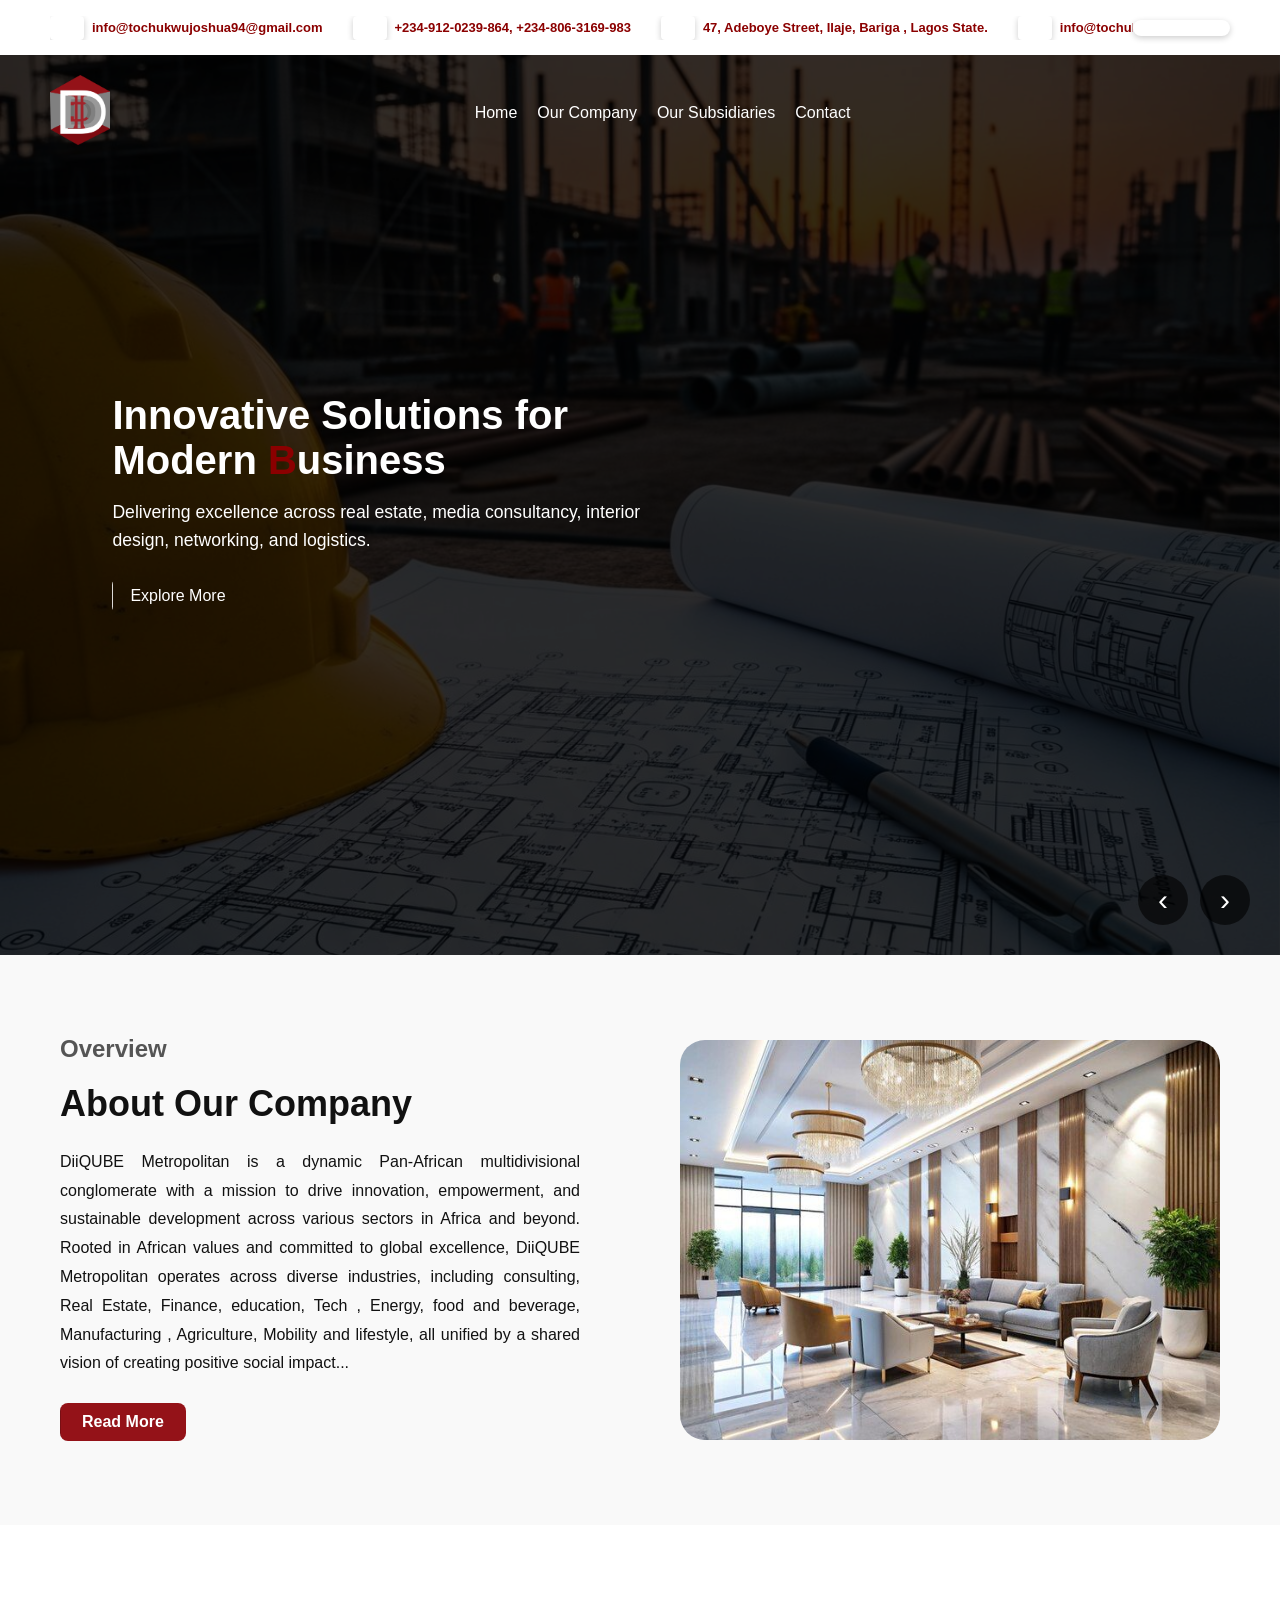
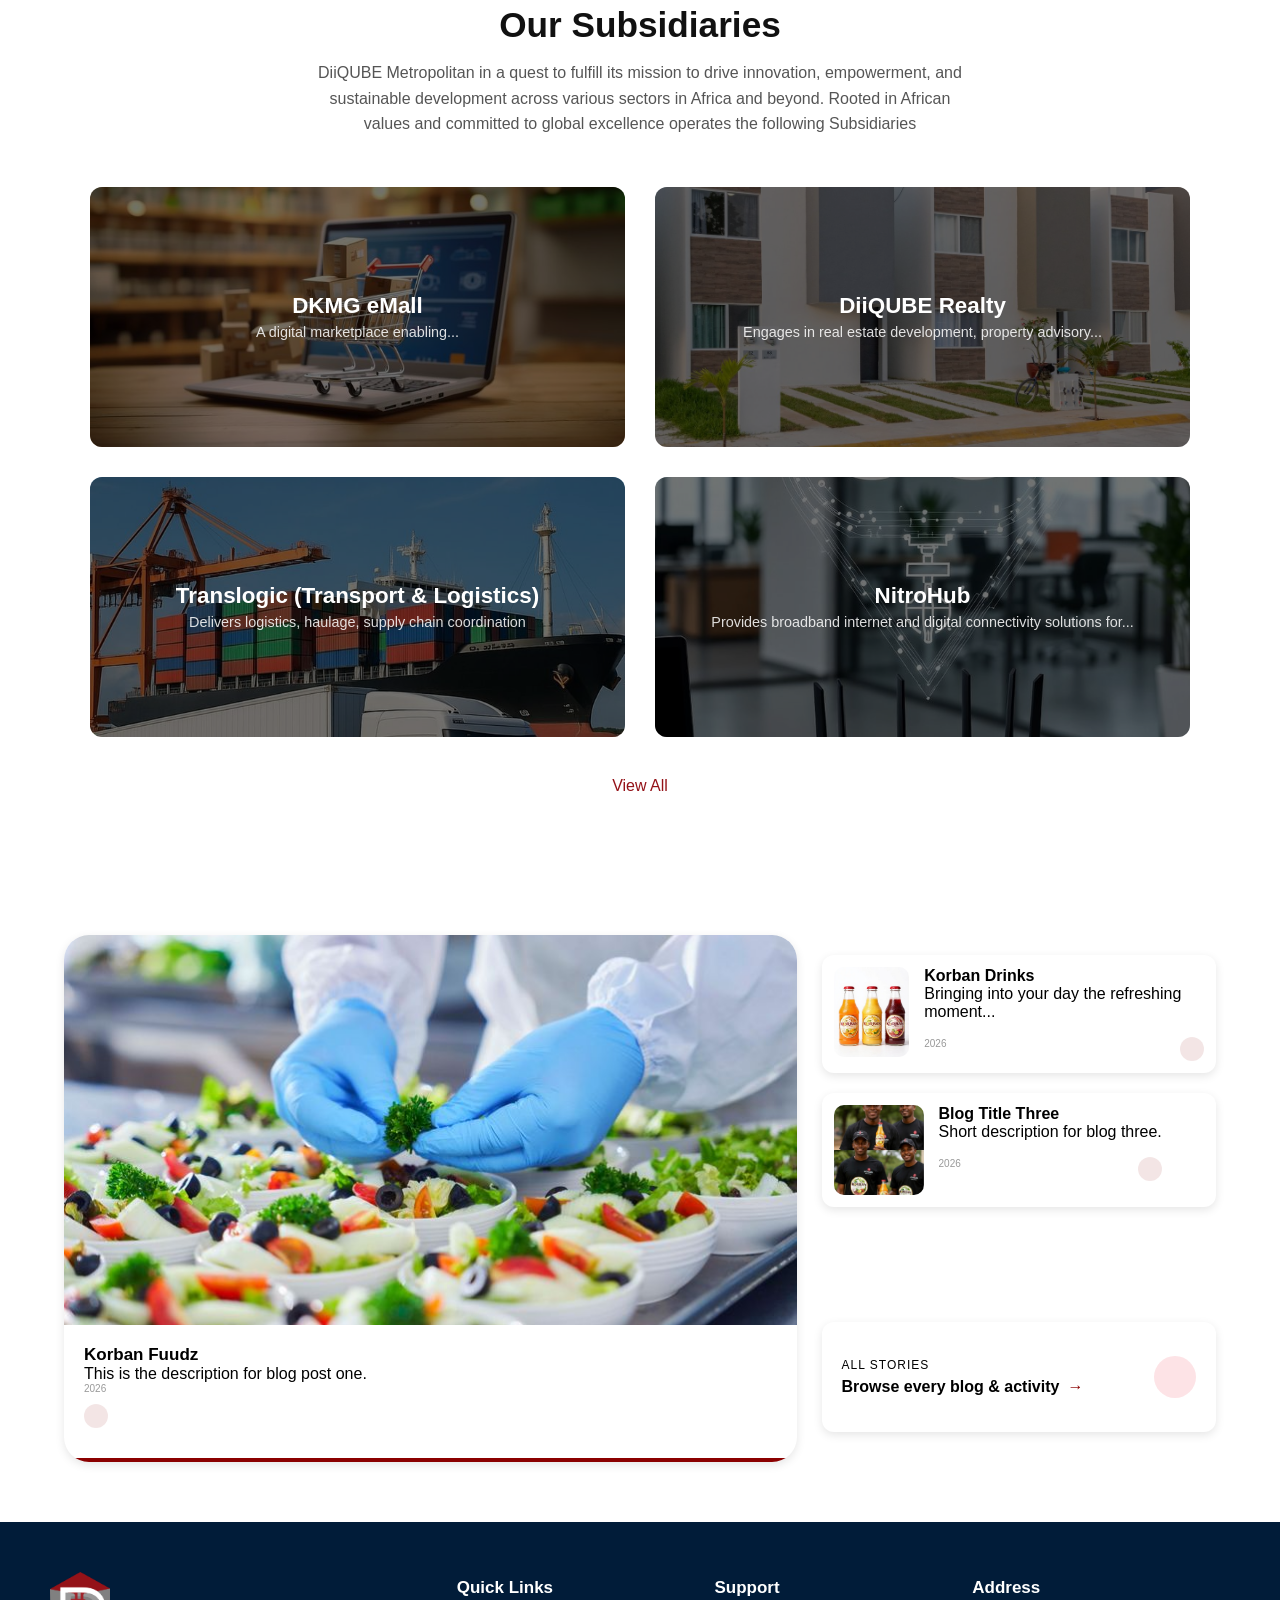
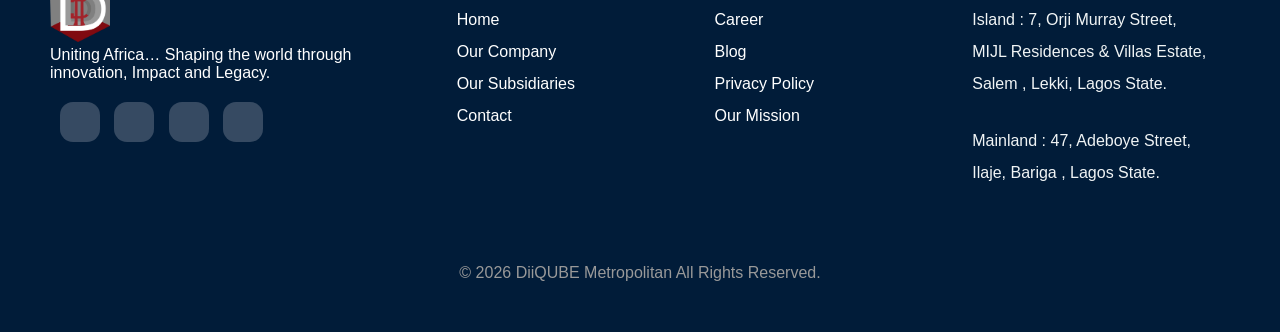
==== index.html @ 3208e8f5 "Add files via upload" ====
<!DOCTYPE html>
<html>
<head>
	<meta charset="utf-8">
	<meta name="viewport" content="width=device-width, initial-scale=1">
	<link rel="stylesheet" type="text/css" href="assets/css/styles.css">
	<link rel="stylesheet" href="https://cdnjs.cloudflare.com/ajax/libs/font-awesome/7.0.1/css/all.min.css" integrity="sha512-2SwdPD6INVrV/lHTZbO2nodKhrnDdJK9/kg2XD1r9uGqPo1cUbujc+IYdlYdEErWNu69gVcYgdxlmVmzTWnetw==" crossorigin="anonymous" referrerpolicy="no-referrer" />
	<title>Home - DiiQUBE</title>
</head>
<body>

<header class="header">

    <div class="top-nav">
        <div class="marquee-track">
            <a href="#">
                <i class="fa-solid fa-envelope"></i>
                info@tochukwujoshua94@gmail.com
            </a>

            <a href="#">
                <i class="fa-solid fa-phone"></i>
                +234-912-0239-864, +234-806-3169-983
            </a>

            <a href="#">
                <i class="fa-solid fa-location-dot"></i>
                47, Adeboye Street, Ilaje, Bariga , Lagos State.
            </a>

            <!-- duplicate for smooth loop -->
            <a href="#">
                <i class="fa-solid fa-envelope"></i>
                info@tochukwujoshua94@gmail.com
            </a>

            <a href="#">
                <i class="fa-solid fa-phone"></i>
                +234-912-0239-864
            </a>

            <a href="#">
                <i class="fa-solid fa-location-dot"></i>
                47, Adeboye Street, Ilaje, Bariga , Lagos State.
            </a>
        </div>
    </div>

    <div class="social-icons">
        <a href="#"><i class="fa-brands fa-facebook-f"></i></a>
        <a href="#"><i class="fa-brands fa-whatsapp"></i></a>
        <a href="#"><i class="fa-brands fa-instagram"></i></a>
        <a href="#"><i class="fa-brands fa-linkedin-in"></i></a>
    </div>

</header>

<nav id="navbar">

    <div class="container">
      <a href="index.html">
        <div class="logo">
            <img src="assets/img/logo.png"></div>
        </a>
        <nav class="nav-links">
            <a href="index.html">Home</a>
            <a href="about.html">Our Company</a>
            <div class="dropdown">
                <a href="our-subsidiaries.html" class="dropbtn">Our Subsidiaries</a>

                    <div class="dropdown-content">

                        <div class="dropdown-column">
                            <h4>Businesses</h4>
                            <a href="our-subsidiaries.html">DKMG eMall</a>
                            <a href="our-subsidiaries.html">Translogic</a>
                        </div>

                        <div class="dropdown-column">
                            <h4>Technology</h4>
                            <a href="our-subsidiaries.html">NitroHub</a>
                            <a href="our-subsidiaries.html">DiiQUBE Media</a>
                        </div>

                        <div class="dropdown-column">
                            <h4>Media</h4>
                            <a href="our-subsidiaries.html">Korban Sign...</a>
                            <a href="our-subsidiaries.html">DiiQUBE Realty</a>
                        </div>

                    </div>
                </div>

                <a href="contact.php">Contact</a>
        </nav>
    
        <div class="icon search-icon">
        <a href="#" aria-label="Search"><i class="fa-solid fa-magnifying-glass"></i></a>
</div>

<div class="icon hamburger">
    <a href="#" aria-label="Menu"><i class="fa-solid fa-bars"></i></a>
</div>

    </div>
</nav>


<section class="hero">
  <div class="slider">

    <div class="slide active">
      <img src="assets/img/engi.jpg" alt="">
        <div class="overlay"></div>

          <div class="content">
            <h1>Innovative Solutions for Modern <span>B</span>usiness</h1>
            <p>Delivering excellence across real estate, media consultancy, interior design, networking, and logistics.</p>
            <a href="contact.php" class="btn">Explore More</a>
          </div>
        </div>


    <div class="slide">
      <img src="assets/img/Mechatronics-2.jpg" alt="">
        <div class="overlay"></div>

          <div class="content">
            <h1>Turning Vision Into <span>R</span>eality</h1>
            <p>We combine creativity, technology, and expertise to build solutions that move businesses forward.</p>
            <a href="contact.php" class="btn">Get Started</a>
          </div>
        </div>

    <div class="slide">
      <img src="assets/img/health.jpg" alt="">
        <div class="overlay"></div>

          <div class="content">
            <h1>Excellence Across <span>M</span>ultiple Industries</h1>
            <p>From concept to execution, we provide strategic services that help brands grow and succeed.</p>
            <a href="contact.php" class="btn">Work With Us</a>
          </div>
          </div>
        </div>

  <div class="controls">
    <button class="prev" aria-label="Previous">‹</button>
    <button class="next" aria-label="Next">›</button>
  </div>
</section>



<section class="about">
  <div class="about-container">
    <!-- Left Text Grid -->
    <div class="about-text">
      <h3>Overview</h3>
      <h2>About Our Company</h2>
      <p>
        DiiQUBE Metropolitan is a dynamic Pan-African multidivisional conglomerate with a mission to drive innovation,
        empowerment, and sustainable development across various sectors in Africa and beyond. Rooted in African values
        and committed to global excellence, DiiQUBE Metropolitan operates across diverse industries, including consulting,
        Real Estate, Finance, education, Tech , Energy, food and beverage, Manufacturing , Agriculture, Mobility and
        lifestyle, all unified by a shared vision of creating positive social impact...

      </p>
      <a href="about.html" class="see-more">Read More</a>
    </div>

    <div class="about-images">
      <div class="slide-track">
        <img src="assets/img/interior.jpg" alt="Image 1">
        <img src="assets/img/energy.jpg" alt="Image 2">
        <img src="assets/img/fuudz.jpg" alt="Image 3">
      </div>
    </div>
    </div>
  </div>
</section>


<section class="subsidiaries">
    <div class="subsidiaries-container">

        <!-- Header -->
        <div class="subsidiaries-header">
            <h2>Our Subsidiaries</h2>
            <p>
                DiiQUBE Metropolitan in a quest to fulfill its mission to drive innovation, empowerment, and sustainable
                development across various sectors in Africa and beyond. Rooted in African values and committed to global
                excellence operates the following Subsidiaries
            </p>
        </div>

        <!-- Grid -->
        <div class="subsidiaries-grid">
            <div class="subsidiary-card">
                <img src="assets/img/eMall.jpg" alt="">
                <div class="overlay">
                    <h3>DKMG eMall</h3>
                    <span>A digital marketplace enabling...</span>
                </div>
            </div>

            <div class="subsidiary-card">
                <img src="assets/img/estate.jpg" alt="">
                <div class="overlay">
                    <h3>DiiQUBE Realty</h3>
                    <span> Engages in real estate development, property advisory...</span>
                </div>
            </div>

            <div class="subsidiary-card">
                <img src="assets/img/translogic.jpg" alt="">
                <div class="overlay">
                    <h3>Translogic (Transport & Logistics)</h3>
                    <span> Delivers logistics, haulage, supply chain coordination</span>
                </div>
            </div>

            <div class="subsidiary-card">
                <img src="assets/img/nitro.jpg" alt="">
                <div class="overlay">
                    <h3>NitroHub</h3>
                    <span> Provides broadband internet and digital connectivity solutions for...</span>
                </div>
            </div>
        </div>

        <!-- Bottom link -->
        <div class="subsidiaries-link">
            <a href="our-subsidiaries.html">View All</a>
        </div>

    </div>
</section>


<section class="blog-rotator-section">
  <div class="blog-rotator-container">

    <!-- BIG CARD -->
<div class="blog-big-card">
  <div class="blog-big-image-wrapper">
    <img id="blogBigImage" src="assets/img/fuudz.jpg" alt="">
  </div>

  <div class="blog-big-content">
    <h2 id="blogBigTitle">Korban Fuudz</h2>
    <p id="blogBigDesc">This is the description for blog post one.</p>

    
    <div class="big-blog-meta-row">
      <p class="blogSmallText">2026</p>

      <div class="arrow-bg big-arrow">
        <i class="fa-solid fa-arrow-right arrow-icon"></i>
      </div>
    </div>
  </div>

  <!-- Timer Bar -->
  <div class="blog-timer-bar">
    <div class="blog-timer-progress"></div>
  </div>
</div>


<!-- RIGHT SIDE COLUMN -->
<div class="blog-small-cards">

  <!-- CARD 1 -->
  <div class="blog-small-card">
    <img id="blogSmallImg1" src="assets/img/blog1.jpeg" alt="">

    <div>
      <h4 id="blogSmallTitle1">Korban Drinks</h4>
      <p id="blogSmallDesc1">
        Bringing into your day the refreshing moment...
      </p>

      <div class="blog-meta-row">
        <p class="blogSmallText">2026</p>

        <div class="arrow-bg">
          <i class="fa-solid fa-arrow-right arrow-icon"></i>
        </div>
      </div>
    </div>
  </div>


  <!-- CARD 2 -->
  <div class="blog-small-card">
    <img id="blogSmallImg2" src="assets/img/blog2.jpeg" alt="">

    <div>
      <h4 id="blogSmallTitle2">Blog Title Three</h4>
      <p id="blogSmallDesc2">Short description for blog three.</p>

      <div class="blog-meta-row">
        <p class="blogSmallText">2026</p>

        <div class="arrow-bg">
          <i class="fa-solid fa-arrow-right arrow-icon"></i>
        </div>
      </div>
    </div>
  </div>


  
  <div class="blog-link">
    <div class="text-wrap">
      <p>ALL STORIES</p>

      <div class="title-row">
        <h4>Browse every blog & activity</h4>
        <span class="static-arrow">&#x2192;</span>
      </div>
    </div>

    <div class="icon-box">
      <i class="fa-solid fa-chevron-right rotating-icon"></i>
    </div>
  </div>

</div>
</section>

<footer class="footer">
  <div class="footer-left">
    <img src="assets/img/logo.png" alt="logo">
    <p>Uniting Africa… Shaping the world through innovation, Impact and Legacy.</p>
    <div class="socials">
        <a href="#"><i class="fa-brands fa-facebook-f"></i></a>
        <a href="#"><i class="fa-brands fa-whatsapp"></i></a>
        <a href="#"><i class="fa-brands fa-instagram"></i></a>
        <a href="#"><i class="fa-brands fa-linkedin-in"></i></a>
    </div>
  </div>
  <ul class="footer-right">
    <li>
      <h2>Quick Links</h2>

      <ul class="box">
        <li><a href="index.html">Home</a></li>
        <li><a href="about.html">Our Company</a></li>
        <li><a href="our-subsidiaries.html">Our Subsidiaries</a></li>
        <li><a href="contact.php">Contact</a></li>
      </ul>
    </li>

    <li class="features">
      <h2>Support</h2>

      <ul class="box">
        <li><a href="#">Career</a></li>
        <li><a href="#">Blog</a></li>
        <li><a href="#">Privacy Policy</a></li>
        <li><a href="about.html">Our Mission</a></li>
      </ul>
    </li>

    <li>
      <h2>Address</h2>

      <ul class="box-add">
        <p><span>Island :</span> 7, Orji Murray Street, MIJL Residences & Villas Estate, Salem , Lekki, Lagos State.</p>
        <p><span>Mainland :</span> 47, Adeboye Street, Ilaje, Bariga , Lagos State.</p>
      </ul>
    </li>
  </ul>

  <div class="footer-bottom">
    <p>&copy; 2026 DiiQUBE Metropolitan All Rights Reserved.</p>
  </div>
</footer>
   

<script src="script.js"></script>
</body>
</html>
---- assets/css/styles.css ----
/* GLOBAL RESET */
*{
    margin:0;
    padding:0;
    box-sizing:border-box;
}

body{
    font-family:'Segoe UI', Tahoma, Geneva, Verdana, sans-serif;
}



/* =========================
   TOP NAV BAR (UNCHANGED)
========================= */

.header{
    display:flex;
    justify-content:space-between;
    align-items:center;
    background: #ffffff;
    height:55px;
    padding:10px 50px;
}

.marquee-track {
    display: flex;
    gap: 30px;
    width: max-content;
    animation: marquee 30s linear infinite;
}

.marquee-track a {
    color: #8b0000;
    display: flex;
    text-decoration: none;
    font-size: 13px;
    align-items: center;
    gap: 8px;
    white-space: nowrap;
}

@keyframes marquee {
    from {
        transform: translateX(0);
    }
    to {
        transform: translateX(-50%);
    }
}

.top-nav{
    overflow: hidden;
    flex: 1;
}

.top-nav a{
    color: #8b0000;
    display:flex;
    text-decoration:none;
    font-size:13px;
    align-items:center;
    gap:8px;
    font-weight: bold;
}

.top-nav i{
    color: #8b0000;
    background: #ffffff;
    font-size:13px;
    width:34px;
    height:24px;
    display:flex;
    align-items:center;
    justify-content:center;
    border-radius:4px;
    box-shadow:0 2px 6px rgba(0,0,0,0.2);
}

.top-nav:hover .marquee-track{
    animation-play-state: paused;
}

.social-icons{
    display: flex;
    gap: 15px;
    background: #ffffff;
    padding: 5px 10px;
    border-radius: 15px;
    box-shadow: 0 2px 6px rgba(0,0,0,0.2);
}

.social-icons a{
    background-color:#ffffff;
    color:#8b0000;
    font-size: 16px;
    border-radius: 8px;
    padding: 3px 4px;
}

.social-icons a:hover{
    color:#000;
    transition:.3s ease-in-out;
}



/* =========================
   MAIN NAVBAR
========================= */

#navbar{
    width:100%;
    position:fixed;
    top:55px;
    left:0;
    z-index:1000;
    padding:20px 50px;
    display:flex;
    justify-content:center;
    transition:background 0.4s ease,padding 0.4s ease;
    background:transparent;
}

#navbar.scrolled{
    top: 0;
    background:rgba(255, 255, 255, 0.8);
    padding:10px 40px;
    backdrop-filter:blur(15px);
    box-shadow:0 2px 4px rgba(0,0,0,0.1);
}

#navbar .container{
    max-width:1200px;
    width:100%;
    display:flex;
    align-items:center;
    justify-content:space-between;
}

#navbar .container a{
    text-decoration:none;
}



/* =========================
   LOGO
========================= */

.logo{
    color:white;
    font-weight:bold;
    font-size:1.5rem;
}

.logo img{
    height:70px;
    width:60px;
}



.nav-links a {
    color: #fff;
    text-decoration: none;
    font-weight: 500;
    position: relative;
    margin-left: 20px;
}

/* underline */
.nav-links a::after {
    content: "";
    position: absolute;
    left: 0;
    bottom: -4px;
    width: 0%;
    height: 2px;
    background: #F6CE40;
    transition: width 0.3s ease;
}

/* hover effect */
.nav-links a:hover::after {
    width: 100%;
}

#navbar.scrolled .nav-links a {
    color: #000;
}

#navbar.scrolled .dropbtn {
    color: #000;
}

/* DROPDOWN WRAPPER */
.dropdown{
    position: relative;
}

/* BUTTON */
.dropbtn{
    color: #fff;
    text-decoration: none;
    font-weight: 500;
    position: relative;
}

/* underline hover effect */
.dropbtn::after{
    content: "";
    position: absolute;
    left: 0;
    bottom: -4px;
    width: 0%;
    height: 2px;
    background: #e66868;
    transition: 0.3s ease;
}

.dropdown:hover .dropbtn::after{
    width: 100%;
}

/* DROPDOWN PANEL */
.dropdown-content{
    position:absolute;
    top:120%;
    left:0;
    background: #ffffff;
    padding: 25px 30px;
    display:grid;
    grid-template-columns: repeat(3, 1fr);
    gap: 25px 40px;
    min-width: 520px;
    border-radius: 16px;
    box-shadow: 0 20px 50px rgba(0,0,0,0.12);
    opacity: 0;
    visibility: hidden;
    transform: translateY(20px) scale(0.98);
    transition: all 0.35s ease;
}

/* COLUMNS */
.dropdown-column{
    display:flex;
    flex-direction:column;
    gap:12px;
}

/* COLUMN TITLE */
.dropdown-column h4{
    font-size: 12px;
    color: #999;
    margin-bottom: 5px;
    text-transform: uppercase;
    letter-spacing: 1px;
}

/* LINKS */
.dropdown-content a{
    color:#333;
    font-size: 14px;
    text-decoration: none;
    padding: 8px 10px;
    border-radius: 8px;
    transition: all 0.25s ease;
}

/* HOVER EFFECT */
.dropdown-content a:hover{
    background: rgba(204, 112, 112, 0.08);
    color: #8b0000;
    transform: translateX(5px);
}

/* SHOW DROPDOWN */
@media(min-width:769px){
    .dropdown:hover .dropdown-content{
        opacity:1;
        visibility:visible;
        transform: translateY(0) scale(1);
    }
}


.icon a i{
    color: #ffff;
    font-size:15px;
    cursor:pointer;
    transition:color 0.3s;
    padding: 5px 10px;
}

.icon a i:hover{
    color: #8b0000;
}

.icon{
    display:inline-block;
    margin-left:15px;
}


.hamburger{
    display:none;
    font-size:22px;
    color:white;
    cursor:pointer;
}



/* =========================
   DESKTOP VIEW
========================= */

@media(min-width:769px){

    .nav-links{
        display:flex;
        flex-direction:row;
        background:none;
        position:static;
        width:auto;
        padding:0;
    }

    .dropdown:hover .dropdown-content{
        opacity:1;
        visibility:visible;
    }

    .hamburger{
        display:none;
    }

}



/* =========================
   MOBILE VIEW
========================= */

@media(max-width:768px){

    .nav-links{
        display:none;
        flex-direction:column;
        background:rgba(0,0,0,0.95);
        position:absolute;
        top:100%;
        right:0;
        width:220px;
        padding:15px;
        border-radius:5px;
    }

    .nav-links.active{
        display:flex;
    }

    .dropdown-content{
        position:relative;
        display:none;
        grid-template-columns:1fr;
        background:rgba(255,255,255,0.95);
        color:black;
        margin-top:5px;
        padding:10px;
        opacity:1;
        visibility:visible;
    }

    .dropdown.active .dropdown-content{
        display:block;
    }

    .hamburger{
        display:block;
    }

}


.hero {
      height: 100vh;
      overflow: hidden;
      position: relative;
 }

.slider {
      position: relative;
      width: 100%;
      height: 100%;
}

.slide {
      position: absolute;
      width: 100%;
      height: 100%;
      top: 0;
      left: 100%;
      opacity: 0;
}

.slide.active {
      left: 0;
      opacity: 1;
      z-index: 2;
}

.slide img {
      width: 100%;
      height: 100%;
      object-fit: cover;
      transform: scale(1.15);
      animation: zoomOut 6s linear forwards;
}

.overlay {
      position: absolute;
      inset: 0;
      background: linear-gradient(to bottom, rgba(0,0,0,0.8), rgba(0,0,0,0.8));
      z-index: 1;
}

.content {
      position: absolute;
      top: 50%;
      left: 8%;
      transform: translateY(-50%);
      text-align: left;
      color: #fff;
      z-index: 2;
      max-width: 600px;
      padding:5px 10px;
      box-sizing: border-box;
}

.content h1 {
      margin-bottom: 15px;
      font-size: 2.5rem;
}

.content h1 span {
    color: #8b0000;
}

.content p {
    margin-bottom: 25px;
    line-height: 1.6;
    font-size: 1.1rem;
}

/* TARGET THE SPECIAL LINK */
.content a.btn {
    position: relative;
    padding: 8px 18px;
    border-radius: 6px;
    overflow: hidden;
    z-index: 1;
    background: transparent;
    border: 2px solid #ffffff;
    color: #fff;
    font-weight: 500;
    text-decoration: none;
    border: none;
    display: inline-block;
    transition: color 0.3s ease;
}

/* SLIDING LAYER */
.content a.btn::before {
    content: "";
    position: absolute;
    top: 0;
    left: 0;
    width: 100%;
    height: 100%;
    background: #ffffff;
    transform: translateX(-100%); /* START OFF SCREEN */
    transition: transform 0.4s ease;
    z-index: -1;
}

/* HOVER */
.content a.btn:hover::before {
    transform: translateX(0); /* SLIDE IN */
}

.content a.btn:hover {
    color: #0a0907;
}


@media (max-width:768px){
    .content {
        left: 5%;
        max-width: 90%;
    }
    .content h1 {
        font-size: 1.8rem;
    }
    .content p {
        font-size: 1rem;
    }
    .content .btn {
        padding: 12px 25px;
        font-size: 0.95rem;
    }
}

.controls {
      position: absolute;
      right: 30px;
      bottom: 30px;
      display: flex;
      gap: 12px;
      z-index: 10;
      border-radius: 10px;
}

.controls button {
      width: 50px;
      height: 50px;
      border: none;
      border-radius: 50%;
      background: rgba(0,0,0,0.6);
      color: #fff;
      font-size: 30px;
      cursor: pointer;
      display: flex;
      align-items: center;
      justify-content: center;
      transition: all 0.3s ease-in-out;
}

.controls button:hover {
      background: rgba(0,0,0,0.85);
      transform: scale(1.1);
}



@keyframes scrollMove {
    0% {
        opacity: 0;
        transform: translateY(0);
    }
    30% {
        opacity: 1;
    }
    100% {
        opacity: 0;
        transform: translateY(12px);
    }
}




/* Animations */
@keyframes zoomOut {
  from { transform: scale(1.15); }
  to { transform: scale(1); }
}

@keyframes textIn {
  from { opacity: 0; transform: translateY(80%); }
  to { opacity: 1; transform: translateY(-50%); }
}

@keyframes textOut {
  from { opacity: 1; transform: translateY(-50%); }
  to { opacity: 0; transform: translateY(-80%); }
}


.about {
    padding: 80px 40px;
    background: #f9f9f9;
}

.about-container {
    display: grid;
    grid-template-columns: 1fr 1fr;
    gap: 40px;
    align-items: center;
    max-width: 1200px;
    margin: 0 auto;
    padding: 10px 40px;
}

/* Left Text Grid */
.about-text h3 {
    font-size: 1.5rem;
    color: #555;
    margin-bottom: 18px;
}
.about-text h2 {
    font-size: 2rem;
    margin-bottom: 20px;
    color: #111;
}

.about-text p {
    font-size: 1rem;
    margin-bottom: 20px;
    color: #555;
    line-height: 1.6;
    text-align: justify;
}

.see-more {
    position: relative;
    display: inline-block;
    padding: 10px 22px;
    background: #941218; /* default background */
    color: #fff;
    font-weight: 600;
    text-decoration: none;
    border-radius: 8px;
    overflow: hidden;
    z-index: 1;
    transition: color 0.3s ease, transform 0.3s ease;
}

/* SLIDING BACKGROUND */
.see-more::before {
    content: "";
    position: absolute;
    top: 0;
    left: 0;
    width: 100%;
    height: 100%;
    background: #0a0907;
    transform: translateX(-100%);
    transition: transform 0.3s ease;
    z-index: -1;
}

/* HOVER EFFECT */
.see-more:hover::before {
    transform: translateX(0);
}

.see-more:hover {
    color: #ffffff;
    transform: translateY(-2px);
}

/* Right Image Grid / Slideshow */
.about-images {
    overflow: hidden;
    position: relative;
    border-radius: 25px;
    height: 400px;
    margin-left: 10px;
}

.slide-track {
    display: flex;
    transition: transform 0.8s ease-in-out;
}

.slide-track img {
    width: 80%;
    height: 400px; /* fixed normal height */
    flex: 0 0 100%;
    object-fit: cover; /* keeps image clean without zoom distortion */
}



/* Responsive for mobile */
@media (max-width: 768px) {
    .about-container {
        grid-template-columns: 1fr;
        gap: 30px;
    }

    .slide-track {
        animation: slide 12s linear infinite;
    }

    .slide-track img {
        width: 100%;
        margin-bottom: 20px;
    }
}

/* SUBSIDIARIES SECTION */
.subsidiaries {
    padding: 80px 20px;
    background: #fff;
}

.subsidiaries-container {
    max-width: 1100px;
    margin: 0 auto;
    text-align: center;
}

/* Header */
.subsidiaries-header h2 {
    font-size: 2.2rem;
    margin-bottom: 15px;
    color: #111;
}

.subsidiaries-header p {
    max-width: 650px;
    margin: 0 auto 50px;
    color: #555;
    line-height: 1.6;
}

/* Grid */
.subsidiaries-grid {
    display: grid;
    grid-template-columns: repeat(2, 1fr);
    gap: 30px;
}

/* Card */
.subsidiary-card {
    position: relative;
    overflow: hidden;
    border-radius: 12px;
    height: 260px;
}

.subsidiary-card img {
    width: 100%;
    height: 100%;
    object-fit: cover;
    transition: transform 0.6s ease;
}

/* Overlay */
.subsidiary-card .overlay {
    position: absolute;
    inset: 0;
    background: rgba(0,0,0,0.55);
    display: flex;
    flex-direction: column;
    justify-content: center;
    align-items: center;
    color: white;
    text-align: center;
    transition: background 0.4s ease;
}

.subsidiary-card h3 {
    font-size: 1.4rem;
    margin-bottom: 5px;
}

.subsidiary-card span {
    font-size: 0.9rem;
    opacity: 0.85;
}

/* Hover effects */
.subsidiary-card:hover img {
    transform: scale(1.1);
}

.subsidiary-card:hover .overlay {
    background: rgba(0,0,0,0.7);
}

/* Bottom link */
.subsidiaries-link {
    margin-top: 40px;
}

.subsidiaries-link a {
    color: #941218;
    text-decoration: none;
    font-weight: 500;
    border-bottom: 2px solid transparent;
    transition: border-color 0.3s;
}

.subsidiaries-link a:hover {
    border-color: #111;
}

/* Mobile */
@media (max-width: 768px) {
    .subsidiaries-grid {
        grid-template-columns: 1fr;
    }

    .subsidiary-card {
        height: 240px;
    }
}



/* OUR COMPANY PAGE STYLING */
.about-hero {
    position: relative;
    height: 70vh;           /* short hero */
    min-height: 320px;
    overflow: hidden;
}

/* Image */
.about-hero img {
    width: 100%;
    height: 100%;
    object-fit: cover;    
}

/* Overlay */
.about-hero::before {
    content: "";
    position: absolute;
    inset: 0;
    background: rgba(0, 0, 0, 0.55);
}

/* Text container */
.about-hero-overlay {
    position: absolute;
    inset: 0;
    display: flex;
    flex-direction: column;
    align-items: center;
    justify-content: center;
    text-align: center;
    color: #fff;
    padding: 0 20px;
    z-index: 2;
}

.about-hero-text {
    font-size: 0.95rem;
    letter-spacing: 2px;
    text-transform: uppercase;
    margin-bottom: 10px;
    opacity: 0.9;
}

.about-hero-title {
    font-size: 2.8rem;
    font-weight: 600;
    line-height: 1.2;
}

/* Responsive */
@media (max-width: 768px) {
    .about-hero {
        height: 45vh;
    }

    .about-hero-title {
        font-size: 2rem;
    }

    .about-hero-text {
        font-size: 0.85rem;
    }
}


.about-who {
    padding: 80px 0;
    background: #fff;
}

.about-container {
    max-width: 1200px;
    margin: auto;
    padding: 0 20px;
    display: grid;
    grid-template-columns: 1fr 1fr;
    gap: 60px;
    align-items: center;
}

/* Text */
.about-caption {
    display: inline-block;
    font-size: 14px;
    letter-spacing: 2px;
    text-transform: uppercase;
    color: #777;
    margin-bottom: 10px;
}

.about-text h2 {
    font-size: 36px;
    line-height: 1.3;
    margin-bottom: 20px;
    color: #111;
}

.about-text p {
    font-size: 16px;
    line-height: 1.8;
    color: #111;
    margin-bottom: 25px;
    max-width: 520px;
}


/* Image */
.about-image {
    width: 100%;
    height: 420px; /* FIXED HEIGHT */
    overflow: hidden;
    border-radius: 10px;
}

.about-image img {
    width: 100%;
    height: 100%;
    object-fit: cover; /* PREVENTS HEIGHT CHANGE */
}

/* Responsive */
@media (max-width: 900px) {
    .about-container {
        grid-template-columns: 1fr;
        gap: 40px;
    }

    .about-text h2 {
        font-size: 30px;
    }

    .about-image {
        height: 360px;
    }
}


.about-values {
    padding: 80px 20px;
    background: #f9f9f9;
    text-align: center;
}

.values-container {
    max-width: 1200px;
    margin: auto;
}

.values-header {
    font-size: 2.4rem;
    color: #111;
    margin-bottom: 10px;
}

.values-caption {
    font-size: 1rem;
    color: #555;
    margin-bottom: 50px;
}

/* Grid for cards */
.values-grid {
    display: grid;
    grid-template-columns: repeat(3, 1fr);
    gap: 40px;
}

/* Individual card */
.value-card {
    background: #fff;
    padding: 30px 20px;
    border-radius: 8px;
    box-shadow: 0 8px 20px rgba(0,0,0,0.05);
    transition: transform 0.5s ease, box-shadow 0.5s ease;
}

.value-card:hover {
    transform: translateY(-8px);
    box-shadow: 0 12px 25px rgba(0,0,0,0.1);
}

.value-icon img {
    width: 60px;
    margin-bottom: 20px;
}

.value-card h3 {
    font-size: 1.5rem;
    margin-bottom: 15px;
    color: #111;
}

.value-card p {
    font-size: 0.95rem;
    line-height: 1.6;
    color: #555;
}

/* Responsive */
@media (max-width: 1024px) {
    .values-grid {
        grid-template-columns: 1fr 1fr;
    }
}

@media (max-width: 768px) {
    .values-grid {
        grid-template-columns: 1fr;
    }

    .values-header {
        font-size: 2rem;
    }
}
/* CSS */
.value-icon a i {
    color: #941218;   /* Replace with your color */
    font-size: 34px;   /* Change size if needed */
    transition: color 0.3s; /* Smooth hover color change */
}

.value-icon a i:hover {
    color: black; /* Color on hover */
}

.board-section {
    padding: 80px 20px;
    background: #f9f9f9;
}

.board-container {
    max-width: 900px;
    margin: auto;
    text-align: center;
}

/* Header */
.board-header {
    margin-bottom: 50px;
}

.board-header h3 {
    font-size: 2.2rem;
    color: #111;
    margin-bottom: 10px;
}

.board-header p {
    font-size: 1rem;
    color: #555;
}

/* CEO profile */
.ceo-profile {
    max-width: 600px;
    margin: auto;
}

.ceo-image {
    width: 180px;
    height: 180px;
    margin: 0 auto 25px;
    border-radius: 50%;
    overflow: hidden;
}

.ceo-image img {
    width: 100%;
    height: 100%;
    object-fit: cover;
}

.ceo-profile h3 {
    font-size: 1.6rem;
    color: #111;
    margin-bottom: 6px;
}

.ceo-title {
    display: block;
    font-size: 0.95rem;
    color: #777;
    margin-bottom: 20px;
}

.ceo-bio {
    font-size: 1rem;
    line-height: 1.7;
    color: #555;
    margin-bottom: 25px;
}

/* LinkedIn */
.linkedin-link {
    font-size: 0.95rem;
    color: #941218;
    text-decoration: none;
    border-bottom: 1px solid transparent;
    transition: all 0.3s ease;
}

.linkedin-link:hover {
    border-color: #0a66c2;
}


/* Responsive */
@media (max-width: 600px) {
    .ceo-image {
        width: 150px;
        height: 150px;
    }

    .board-header h3 {
        font-size: 2rem;
    }
}


.about-cta {
    padding: 90px 20px;
    background: #111; /* change to brand color if needed */
    color: #fff;
}

.cta-container {
    max-width: 900px;
    margin: auto;
    text-align: center;
}

.cta-container h3 {
    font-size: 2.3rem;
    margin-bottom: 20px;
}

.cta-container p {
    font-size: 1.05rem;
    line-height: 1.7;
    color: #ddd;
    margin-bottom: 35px;
}

/* Button */
.cta-btn {
    display: inline-block;
    padding: 14px 38px;
    background: #fff;
    color: #111;
    font-size: 0.95rem;
    font-weight: 500;
    text-decoration: none;
    border-radius: 30px;
    transition: all 0.3s ease;
}

.cta-btn:hover {
    background: #f2f2f2;
    transform: translateY(-2px);
}

/* Responsive */
@media (max-width: 600px) {
    .cta-container h2 {
        font-size: 2rem;
    }
}


/* Dark Mode Blog Section */
.blog-rotator-section {
  width: 100%;
  padding: 60px 0;
}

.blog-rotator-container {
  display: flex;
  gap: 25px;
  width: 90%;
  margin: auto;
}

/* BIG CARD */
.blog-big-card {
  width: 65%;
  background: #fff;
  border-radius: 25px;
  overflow: hidden;
  position: relative;
  box-shadow: 0 3px 10px rgba(0,0,0,0.1);
}

.blog-big-image-wrapper {
  width: 100%;
  height: 390px;
  overflow: hidden;
}

.blog-big-image-wrapper img {
  width: 100%;
  height: 100%;
  object-fit: cover;

  /* Animation */
  opacity: 1;
  transition: transform 0.7s ease, opacity 0.7s ease;
}

.blog-big-card.slide-out img {
  transform: translateX(40px);
  opacity: 0;
}

.blog-big-card.slide-in img {
  transform: translateX(-40px);
  opacity: 0;
}

/* TIMER BAR */
.blog-timer-bar {
  width: 100%;
  height: 4px;
  background: #e3e3e3;
  margin-top: 10px;
  overflow: hidden;
}

.blog-timer-progress {
  height: 100%;
  width: 0%;
  background: #8b0000;
  animation: timerFill 5s linear forwards;
}

@keyframes timerFill {
  from { width: 0%; }
  to { width: 100%; }
}

/* BIG CONTENT */
.blog-big-content {
  padding: 20px;
}

/* SMALL CARDS */
.blog-small-cards {
  width: 35%;
  display: flex;
  flex-direction: column;
  gap: 20px;
  margin-top: 20px;
}


.blog-small-card {
  display: flex;
  gap: 15px;
  background: #fff;
  border-radius: 12px;
  padding: 12px;
  box-shadow: 0 3px 10px rgba(0,0,0,0.1);
  transition: transform 0.6s ease, box-shadow 0.6s ease;
}

.blog-small-card:hover {
  transform: scale(1.03);
  box-shadow: 0 8px 20px rgba(43, 85, 67, 0.15);
  border: 1px solid rgba(45, 85, 67, 0.15);
}

.blog-small-card img {
  width: 90px;
  height: 90px;
  object-fit: cover;
  border-radius: 10px;
}

.blogSmallText {
  font-size: 12px;
  color: #615e5e;
  margin-top: 5px;
  font-weight: 400;
}

.blog-link {
    display: flex;
    justify-content: space-between;
    align-items: center;
    background: #fff;
    border-radius: 12px;
    padding: 18px 20px;
    box-shadow: 0 3px 10px rgba(0,0,0,0.1);
    cursor: pointer;
    transition: 0.3s ease;
    height: 110px;
    margin-top: 95px;
}

/* Text Left */
.text-wrap p {
    margin: 0;
    color: #000;
    font-size: 12px;
    letter-spacing: 1px;
}

.title-row {
    display: flex;
    align-items: center;
    gap: 8px;
    margin-top: 6px;
}

.title-row h4 {
    margin: 0;
}

.static-arrow {
    font-size: 16px;
    color: #8b0000;
}

/* Background Box for Rotating Icon */
.icon-box {
    width: 42px;
    height: 42px;
    border-radius: 50%;
    background: #EF233C20; 
    display: flex;
    justify-content: center;
    align-items: center;
}

/* The Icon */
.rotating-icon {
    font-size: 14px;
    color: #8b0000;
    transition: transform 0.35s ease;
}

/* Hover: ONLY icon rotates */
.blog-link:hover .rotating-icon {
    transform: rotate(50deg); /* points down */
}

/* NEW wrapper for alignment */
.blog-meta-row {
  display: flex;
  justify-content: space-between;
  align-items: center;
  margin-top: 6px;
}

/* keep your existing class */
.blogSmallText {
  font-size: 10px;
  color: #999;
  margin: 0;
}

/* new icon styling */

.arrow-bg {
  width: 24px;
  height: 24px;
  background: rgba(139, 0, 0, 0.1); /* soft red */
  border-radius: 50%;
  display: flex;
  align-items: center;
  justify-content: center;
  margin-top: 10px;
}

.arrow-icon {  
  font-size: 10px;
  color: #8b0000;
  transition: transform 0.4s ease-in-out;
  transform: rotate(-45deg);
}
  

/* hover effect */
.blog-small-card:hover .arrow-icon {
  transform: rotate(18deg);
}

/* FOOTER */
.footer {
    display: -webkit-box;
    display: -moz-box;
    display: -o-flex;
    display: flex;
    flex-flow: row wrap;
    padding: 50px;
    color: #fff;
    background: #011c39;
    backdrop-filter: blur(20px);
    background-size: cover;
    background-position: center;
    background-repeat: no-repeat;
}
.footer > * {
    flex: 1 100%;
}
.footer-left {
    margin-right: 1.25em;
    margin-bottom: 2em;
}
.footer-left img {
    width: 60px;
    height: 70px;
}
h2 {
    font-weight: 800;
    font-size: 17px;
}
.footer ul {
    list-style: none;
    padding-left: 0;
}
.footer li {
    line-height: 2em;
}
.footer a {
    text-decoration: none;
}
.footer-right {
    display: -webkit-box;
    display: -moz-flex;
    display: -ms-flex;
    display: -o-flex;
    display: flex;
    flex-flow: row wrap;
}
.footer-right > * {
    flex: 1 50;
    margin-right: 1.25em;
}
.box a {
    color: #fff;
    width: 100px;
}
.box a:hover {
    color: #999;
    transition: 0.3s ease-in-out;
}
.box-add p {
    padding-bottom: 15px;
    color: #f0f4f5;
    margin-bottom: 10px;
}

.box-add span {
    font-weight: 500;
    line-height: 0.9em;
}
.footer-bottom {
    text-align: center;
    color: #999;
    padding-top: 50px;
}
.footer-bottom a {
    text-decoration: none;
    font-weight: 500;
    color: #fff;
}
.footer-left p {
    padding-right: 20%;
    color: #fff;
    margin-bottom: 10px;
}
.socials a {
    background: #364a62;
    width: 40px;
    height: 40px;
    display: inline-block;
    margin-left: 10px;
    margin-top: 10px;
    border-radius: 13px;
}
.socials a i {
    color: #e7f2f4;
    padding: 10px 12px;
    font-size: 17px;
}
.socials a:hover {
    background: #8b0000;
    color: #000;
    transition: 0.5s ease-in-out;
}
@media screen and (min-width: 600px) {
    .footer-right > * {
        flex: 1;
    }
    .footer-left{
        flex: 1 0px;
    }
    .footer-right {
        flex: 2 0px;
    }
}
@media (max-width: 600px){
    .footer{ 
        padding: 15px;
    }
}
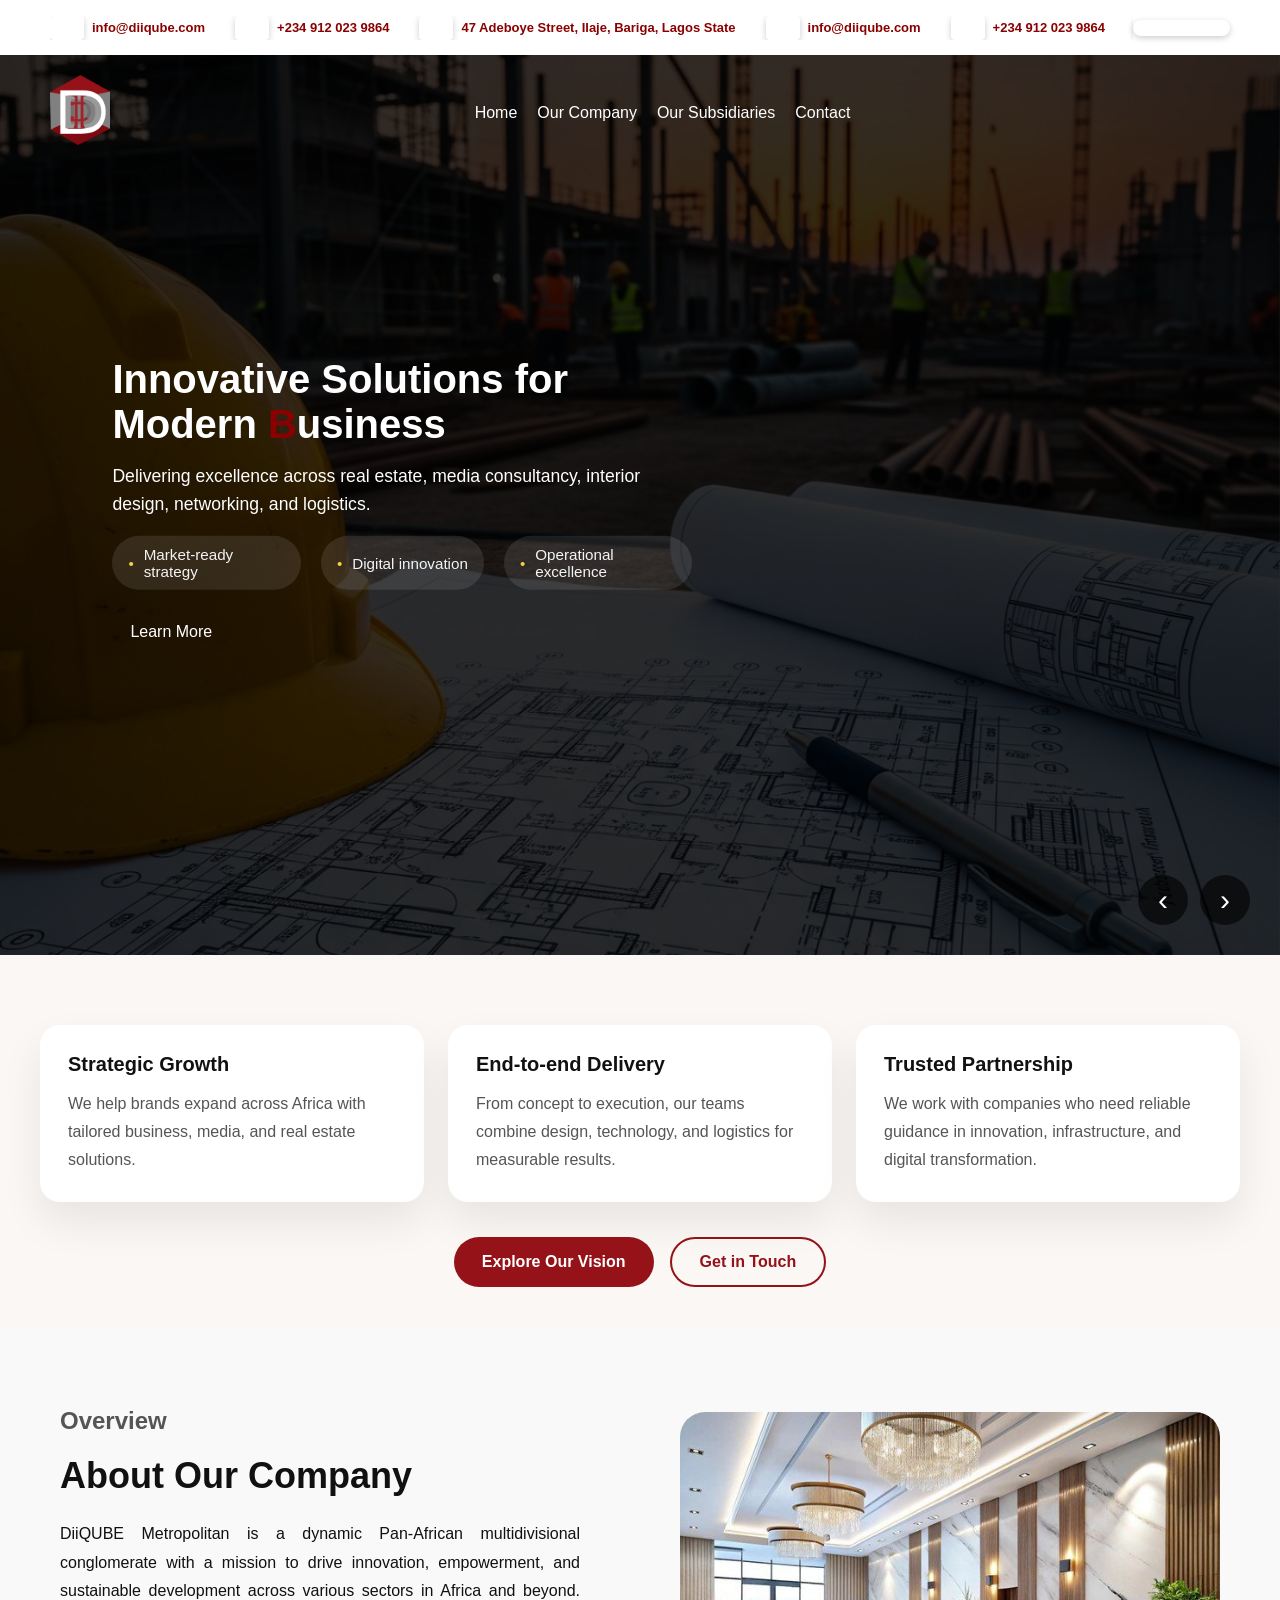
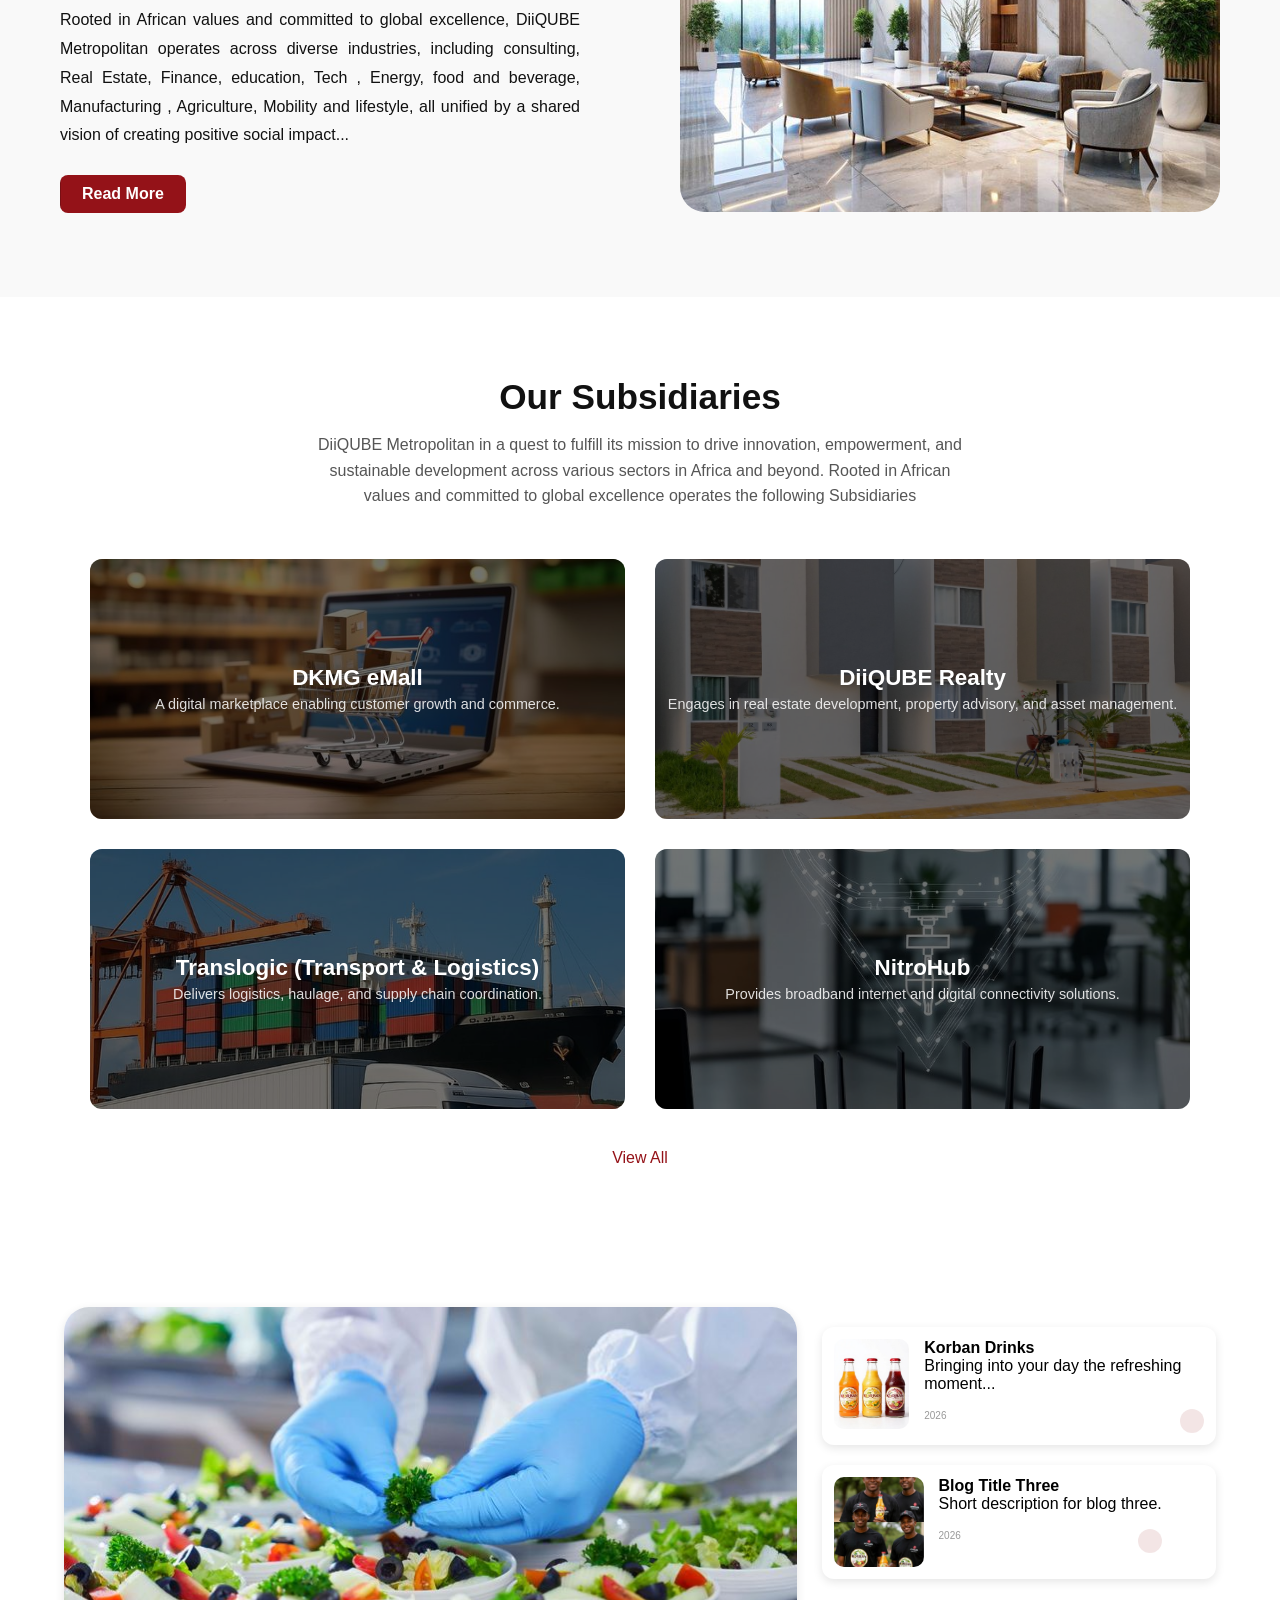
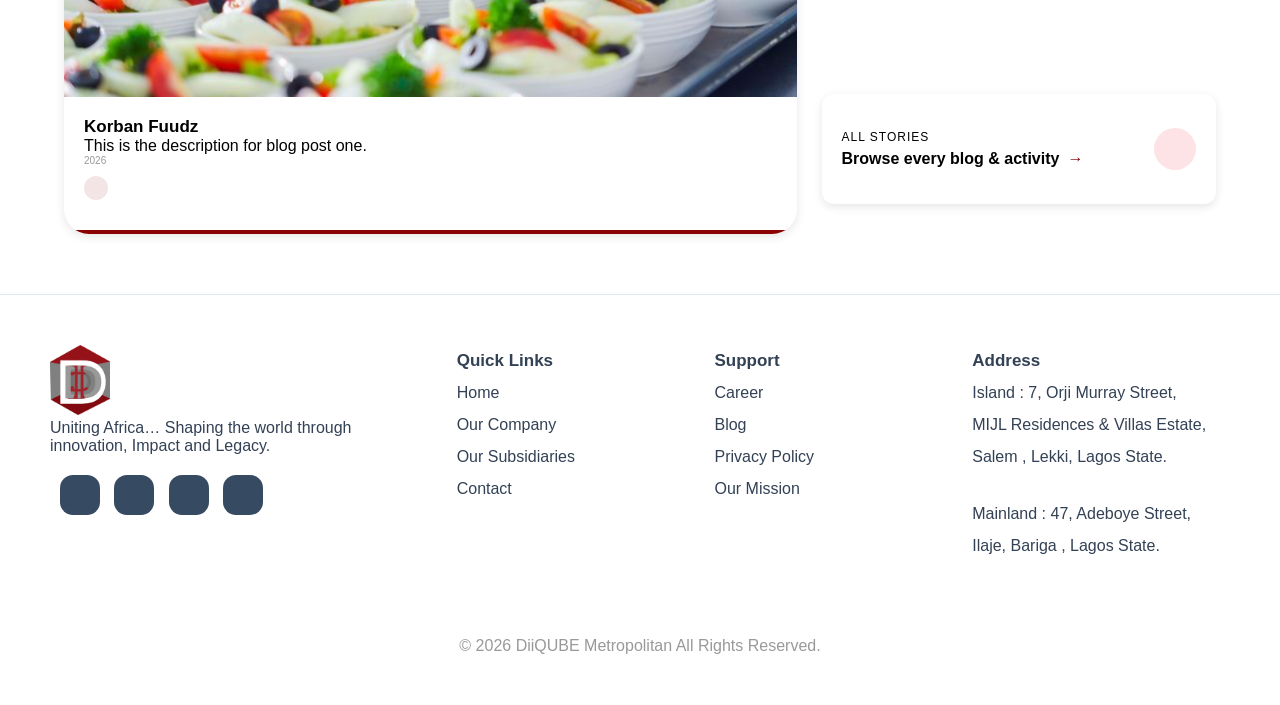
==== commit 4b8641c4: "fixed" ====
--- a/index.html
+++ b/index.html
@@ -1,8 +1,11 @@
 <!DOCTYPE html>
-<html>
+<html lang="en">
 <head>
 	<meta charset="utf-8">
 	<meta name="viewport" content="width=device-width, initial-scale=1">
+	<meta name="description" content="DiiQUBE Metropolitan is a Pan-African conglomerate delivering innovation across real estate, media, logistics, technology, and sustainability.">
+	<link rel="canonical" href="https://www.diiqube.com/">
+	<link rel="icon" type="image/png" href="assets/img/logo.png">
 	<link rel="stylesheet" type="text/css" href="assets/css/styles.css">
 	<link rel="stylesheet" href="https://cdnjs.cloudflare.com/ajax/libs/font-awesome/7.0.1/css/all.min.css" integrity="sha512-2SwdPD6INVrV/lHTZbO2nodKhrnDdJK9/kg2XD1r9uGqPo1cUbujc+IYdlYdEErWNu69gVcYgdxlmVmzTWnetw==" crossorigin="anonymous" referrerpolicy="no-referrer" />
 	<title>Home - DiiQUBE</title>
@@ -13,44 +16,44 @@
 
     <div class="top-nav">
         <div class="marquee-track">
-            <a href="#">
+            <a href="mailto:info@diiqube.com">
                 <i class="fa-solid fa-envelope"></i>
-                info@tochukwujoshua94@gmail.com
-            </a>
-
-            <a href="#">
+                info@diiqube.com
+            </a>
+
+            <a href="tel:+2349120239864">
                 <i class="fa-solid fa-phone"></i>
-                +234-912-0239-864, +234-806-3169-983
-            </a>
-
-            <a href="#">
+                +234 912 023 9864
+            </a>
+
+            <a href="https://www.google.com/maps/place/47+Adeboye+Street,+Ilaje,+Bariga,+Lagos" target="_blank" rel="noopener noreferrer">
                 <i class="fa-solid fa-location-dot"></i>
-                47, Adeboye Street, Ilaje, Bariga , Lagos State.
+                47 Adeboye Street, Ilaje, Bariga, Lagos State
             </a>
 
             <!-- duplicate for smooth loop -->
-            <a href="#">
+            <a href="mailto:info@diiqube.com">
                 <i class="fa-solid fa-envelope"></i>
-                info@tochukwujoshua94@gmail.com
-            </a>
-
-            <a href="#">
+                info@diiqube.com
+            </a>
+
+            <a href="tel:+2349120239864">
                 <i class="fa-solid fa-phone"></i>
-                +234-912-0239-864
-            </a>
-
-            <a href="#">
+                +234 912 023 9864
+            </a>
+
+            <a href="https://www.google.com/maps/place/47+Adeboye+Street,+Ilaje,+Bariga,+Lagos" target="_blank" rel="noopener noreferrer">
                 <i class="fa-solid fa-location-dot"></i>
-                47, Adeboye Street, Ilaje, Bariga , Lagos State.
+                47 Adeboye Street, Ilaje, Bariga, Lagos State
             </a>
         </div>
     </div>
 
     <div class="social-icons">
-        <a href="#"><i class="fa-brands fa-facebook-f"></i></a>
-        <a href="#"><i class="fa-brands fa-whatsapp"></i></a>
-        <a href="#"><i class="fa-brands fa-instagram"></i></a>
-        <a href="#"><i class="fa-brands fa-linkedin-in"></i></a>
+        <a href="#" aria-label="Facebook" rel="noopener noreferrer"><i class="fa-brands fa-facebook-f"></i></a>
+        <a href="#" aria-label="WhatsApp" rel="noopener noreferrer"><i class="fa-brands fa-whatsapp"></i></a>
+        <a href="#" aria-label="Instagram" rel="noopener noreferrer"><i class="fa-brands fa-instagram"></i></a>
+        <a href="#" aria-label="LinkedIn" rel="noopener noreferrer"><i class="fa-brands fa-linkedin-in"></i></a>
     </div>
 
 </header>
@@ -62,13 +65,13 @@
         <div class="logo">
             <img src="assets/img/logo.png"></div>
         </a>
-        <nav class="nav-links">
+        <div class="nav-links">
             <a href="index.html">Home</a>
             <a href="about.html">Our Company</a>
             <div class="dropdown">
-                <a href="our-subsidiaries.html" class="dropbtn">Our Subsidiaries</a>
-
-                    <div class="dropdown-content">
+                <a href="our-subsidiaries.html" class="dropbtn" aria-haspopup="true" aria-expanded="false">Our Subsidiaries</a>
+
+                    <div class="dropdown-content" aria-label="Subsidiaries menu">
 
                         <div class="dropdown-column">
                             <h4>Businesses</h4>
@@ -84,15 +87,15 @@
 
                         <div class="dropdown-column">
                             <h4>Media</h4>
-                            <a href="our-subsidiaries.html">Korban Sign...</a>
+                            <a href="our-subsidiaries.html">Korban Signage</a>
                             <a href="our-subsidiaries.html">DiiQUBE Realty</a>
                         </div>
 
                     </div>
                 </div>
 
-                <a href="contact.php">Contact</a>
-        </nav>
+                <a href="contact.html">Contact</a>
+        </div>
     
         <div class="icon search-icon">
         <a href="#" aria-label="Search"><i class="fa-solid fa-magnifying-glass"></i></a>
@@ -105,41 +108,47 @@
     </div>
 </nav>
 
-
-<section class="hero">
+<main>
+
+<section class="hero" aria-labelledby="hero-title">
   <div class="slider">
 
     <div class="slide active">
-      <img src="assets/img/engi.jpg" alt="">
+      <img src="assets/img/engi.jpg" alt="DiiQUBE innovation service imagery" loading="eager">
         <div class="overlay"></div>
 
           <div class="content">
-            <h1>Innovative Solutions for Modern <span>B</span>usiness</h1>
+            <h1 id="hero-title">Innovative Solutions for Modern <span>B</span>usiness</h1>
             <p>Delivering excellence across real estate, media consultancy, interior design, networking, and logistics.</p>
-            <a href="contact.php" class="btn">Explore More</a>
+            <ul class="hero-bullets">
+              <li>Market-ready strategy</li>
+              <li>Digital innovation</li>
+              <li>Operational excellence</li>
+            </ul>
+            <a href="contact.html" class="btn">Learn More</a>
           </div>
         </div>
 
 
     <div class="slide">
-      <img src="assets/img/Mechatronics-2.jpg" alt="">
+      <img src="assets/img/Mechatronics-2.jpg" alt="Creative technology and engineering solutions" loading="lazy">
         <div class="overlay"></div>
 
           <div class="content">
             <h1>Turning Vision Into <span>R</span>eality</h1>
             <p>We combine creativity, technology, and expertise to build solutions that move businesses forward.</p>
-            <a href="contact.php" class="btn">Get Started</a>
+            <a href="contact.html" class="btn">Learn More</a>
           </div>
         </div>
 
     <div class="slide">
-      <img src="assets/img/health.jpg" alt="">
+      <img src="assets/img/health.jpg" alt="Business and industry excellence services" loading="lazy">
         <div class="overlay"></div>
 
           <div class="content">
             <h1>Excellence Across <span>M</span>ultiple Industries</h1>
             <p>From concept to execution, we provide strategic services that help brands grow and succeed.</p>
-            <a href="contact.php" class="btn">Work With Us</a>
+            <a href="contact.html" class="btn">Learn More</a>
           </div>
           </div>
         </div>
@@ -150,7 +159,27 @@
   </div>
 </section>
 
-
+<section class="home-highlights">
+  <div class="highlights-grid">
+    <article class="highlight-box">
+      <h3>Strategic Growth</h3>
+      <p>We help brands expand across Africa with tailored business, media, and real estate solutions.</p>
+    </article>
+    <article class="highlight-box">
+      <h3>End-to-end Delivery</h3>
+      <p>From concept to execution, our teams combine design, technology, and logistics for measurable results.</p>
+    </article>
+    <article class="highlight-box">
+      <h3>Trusted Partnership</h3>
+      <p>We work with companies who need reliable guidance in innovation, infrastructure, and digital transformation.</p>
+    </article>
+  </div>
+
+  <div class="highlight-actions">
+    <a href="about.html" class="btn primary">Explore Our Vision</a>
+    <a href="contact.html" class="btn secondary">Get in Touch</a>
+  </div>
+</section>
 
 <section class="about">
   <div class="about-container">
@@ -171,9 +200,9 @@
 
     <div class="about-images">
       <div class="slide-track">
-        <img src="assets/img/interior.jpg" alt="Image 1">
-        <img src="assets/img/energy.jpg" alt="Image 2">
-        <img src="assets/img/fuudz.jpg" alt="Image 3">
+        <img src="assets/img/interior.jpg" alt="Interior design and office space example" loading="lazy">
+        <img src="assets/img/energy.jpg" alt="Energy sector development imagery" loading="lazy">
+        <img src="assets/img/fuudz.jpg" alt="Food and beverage operation imagery" loading="lazy">
       </div>
     </div>
     </div>
@@ -197,34 +226,34 @@
         <!-- Grid -->
         <div class="subsidiaries-grid">
             <div class="subsidiary-card">
-                <img src="assets/img/eMall.jpg" alt="">
+                <img src="assets/img/eMall.jpg" alt="DKMG eMall digital marketplace" loading="lazy">
                 <div class="overlay">
                     <h3>DKMG eMall</h3>
-                    <span>A digital marketplace enabling...</span>
+                    <span>A digital marketplace enabling customer growth and commerce.</span>
                 </div>
             </div>
 
             <div class="subsidiary-card">
-                <img src="assets/img/estate.jpg" alt="">
+                <img src="assets/img/estate.jpg" alt="DiiQUBE Realty property development" loading="lazy">
                 <div class="overlay">
                     <h3>DiiQUBE Realty</h3>
-                    <span> Engages in real estate development, property advisory...</span>
+                    <span>Engages in real estate development, property advisory, and asset management.</span>
                 </div>
             </div>
 
             <div class="subsidiary-card">
-                <img src="assets/img/translogic.jpg" alt="">
+                <img src="assets/img/translogic.jpg" alt="Translogic logistics service" loading="lazy">
                 <div class="overlay">
                     <h3>Translogic (Transport & Logistics)</h3>
-                    <span> Delivers logistics, haulage, supply chain coordination</span>
+                    <span>Delivers logistics, haulage, and supply chain coordination.</span>
                 </div>
             </div>
 
             <div class="subsidiary-card">
-                <img src="assets/img/nitro.jpg" alt="">
+                <img src="assets/img/nitro.jpg" alt="NitroHub connectivity services" loading="lazy">
                 <div class="overlay">
                     <h3>NitroHub</h3>
-                    <span> Provides broadband internet and digital connectivity solutions for...</span>
+                    <span>Provides broadband internet and digital connectivity solutions.</span>
                 </div>
             </div>
         </div>
@@ -244,7 +273,7 @@
     <!-- BIG CARD -->
 <div class="blog-big-card">
   <div class="blog-big-image-wrapper">
-    <img id="blogBigImage" src="assets/img/fuudz.jpg" alt="">
+    <img id="blogBigImage" src="assets/img/fuudz.jpg" alt="Korban Fuudz business feature image" loading="lazy">
   </div>
 
   <div class="blog-big-content">
@@ -253,7 +282,7 @@
 
     
     <div class="big-blog-meta-row">
-      <p class="blogSmallText">2026</p>
+      <p id="blogBigText" class="blogSmallText">2026</p>
 
       <div class="arrow-bg big-arrow">
         <i class="fa-solid fa-arrow-right arrow-icon"></i>
@@ -273,7 +302,7 @@
 
   <!-- CARD 1 -->
   <div class="blog-small-card">
-    <img id="blogSmallImg1" src="assets/img/blog1.jpeg" alt="">
+    <img id="blogSmallImg1" src="assets/img/blog1.jpeg" alt="Korban Drinks product image" loading="lazy">
 
     <div>
       <h4 id="blogSmallTitle1">Korban Drinks</h4>
@@ -282,8 +311,7 @@
       </p>
 
       <div class="blog-meta-row">
-        <p class="blogSmallText">2026</p>
-
+        <p id="blogSmallText1" class="blogSmallText">2026</p>
         <div class="arrow-bg">
           <i class="fa-solid fa-arrow-right arrow-icon"></i>
         </div>
@@ -294,14 +322,14 @@
 
   <!-- CARD 2 -->
   <div class="blog-small-card">
-    <img id="blogSmallImg2" src="assets/img/blog2.jpeg" alt="">
+    <img id="blogSmallImg2" src="assets/img/blog2.jpeg" alt="Corporate blog article preview image" loading="lazy">
 
     <div>
       <h4 id="blogSmallTitle2">Blog Title Three</h4>
       <p id="blogSmallDesc2">Short description for blog three.</p>
 
       <div class="blog-meta-row">
-        <p class="blogSmallText">2026</p>
+        <p id="blogSmallText2" class="blogSmallText">2026</p>
 
         <div class="arrow-bg">
           <i class="fa-solid fa-arrow-right arrow-icon"></i>
@@ -329,6 +357,7 @@
 
 </div>
 </section>
+</main>
 
 <footer class="footer">
   <div class="footer-left">
@@ -349,7 +378,7 @@
         <li><a href="index.html">Home</a></li>
         <li><a href="about.html">Our Company</a></li>
         <li><a href="our-subsidiaries.html">Our Subsidiaries</a></li>
-        <li><a href="contact.php">Contact</a></li>
+        <li><a href="contact.html">Contact</a></li>
       </ul>
     </li>
 
@@ -380,6 +409,6 @@
 </footer>
    
 
-<script src="script.js"></script>
+<script src="script.js" defer></script>
 </body>
 </html>
--- a/assets/css/styles.css
+++ b/assets/css/styles.css
@@ -451,9 +451,35 @@
 }
 
 .content p {
-    margin-bottom: 25px;
+    margin-bottom: 18px;
     line-height: 1.6;
     font-size: 1.1rem;
+}
+
+.hero-bullets {
+    list-style: none;
+    display: grid;
+    grid-template-columns: repeat(3, minmax(0, max-content));
+    gap: 12px 20px;
+    margin-bottom: 25px;
+    padding-left: 0;
+}
+
+.hero-bullets li {
+    display: inline-flex;
+    align-items: center;
+    gap: 10px;
+    background: rgba(255,255,255,0.1);
+    padding: 10px 16px;
+    border-radius: 999px;
+    font-size: 0.95rem;
+    color: rgba(255,255,255,0.95);
+}
+
+.hero-bullets li::before {
+    content: "•";
+    font-size: 0.95rem;
+    color: #f6ce40;
 }
 
 /* TARGET THE SPECIAL LINK */
@@ -496,6 +522,79 @@
     color: #0a0907;
 }
 
+/* Homepage highlight cards */
+.home-highlights {
+    padding: 70px 20px 40px;
+    background: #faf7f4;
+}
+
+.highlights-grid {
+    max-width: 1200px;
+    margin: 0 auto 35px;
+    display: grid;
+    grid-template-columns: repeat(3, minmax(240px, 1fr));
+    gap: 24px;
+}
+
+.highlight-box {
+    background: #fff;
+    border-radius: 20px;
+    padding: 28px;
+    box-shadow: 0 20px 40px rgba(0,0,0,0.08);
+    transition: transform 0.3s ease, box-shadow 0.3s ease;
+}
+
+.highlight-box:hover {
+    transform: translateY(-6px);
+    box-shadow: 0 24px 50px rgba(0,0,0,0.1);
+}
+
+.highlight-box h3 {
+    margin-bottom: 14px;
+    font-size: 1.25rem;
+    color: #111;
+}
+
+.highlight-box p {
+    color: #555;
+    line-height: 1.75;
+}
+
+.highlight-actions {
+    max-width: 1200px;
+    margin: 0 auto;
+    display: flex;
+    flex-wrap: wrap;
+    justify-content: center;
+    gap: 16px;
+}
+
+.btn {
+    display: inline-flex;
+    align-items: center;
+    justify-content: center;
+    padding: 14px 28px;
+    border-radius: 999px;
+    font-weight: 600;
+    text-decoration: none;
+    transition: transform 0.25s ease, box-shadow 0.25s ease, background 0.25s ease;
+}
+
+.btn.primary {
+    background: #941218;
+    color: #fff;
+}
+
+.btn.secondary {
+    background: transparent;
+    color: #941218;
+    border: 2px solid #941218;
+}
+
+.btn:hover {
+    transform: translateY(-2px);
+    box-shadow: 0 14px 30px rgba(0,0,0,0.1);
+}
 
 @media (max-width:768px){
     .content {
@@ -511,6 +610,15 @@
     .content .btn {
         padding: 12px 25px;
         font-size: 0.95rem;
+    }
+    .highlights-grid {
+        grid-template-columns: 1fr;
+    }
+    .highlight-actions {
+        flex-direction: column;
+    }
+    .btn {
+        width: 100%;
     }
 }
 
@@ -1400,12 +1508,13 @@
     display: flex;
     flex-flow: row wrap;
     padding: 50px;
-    color: #fff;
-    background: #011c39;
+    color: #334155;
+    background: #FFFFFF;
     backdrop-filter: blur(20px);
     background-size: cover;
     background-position: center;
     background-repeat: no-repeat;
+    border-top: 1px solid #E2E8F0;
 }
 .footer > * {
     flex: 1 100%;
@@ -1445,7 +1554,7 @@
     margin-right: 1.25em;
 }
 .box a {
-    color: #fff;
+    color: #334155;
     width: 100px;
 }
 .box a:hover {
@@ -1454,7 +1563,7 @@
 }
 .box-add p {
     padding-bottom: 15px;
-    color: #f0f4f5;
+    /*color: #f0f4f5;*/
     margin-bottom: 10px;
 }
 
@@ -1474,7 +1583,7 @@
 }
 .footer-left p {
     padding-right: 20%;
-    color: #fff;
+    /*color: #fff;*/
     margin-bottom: 10px;
 }
 .socials a {
